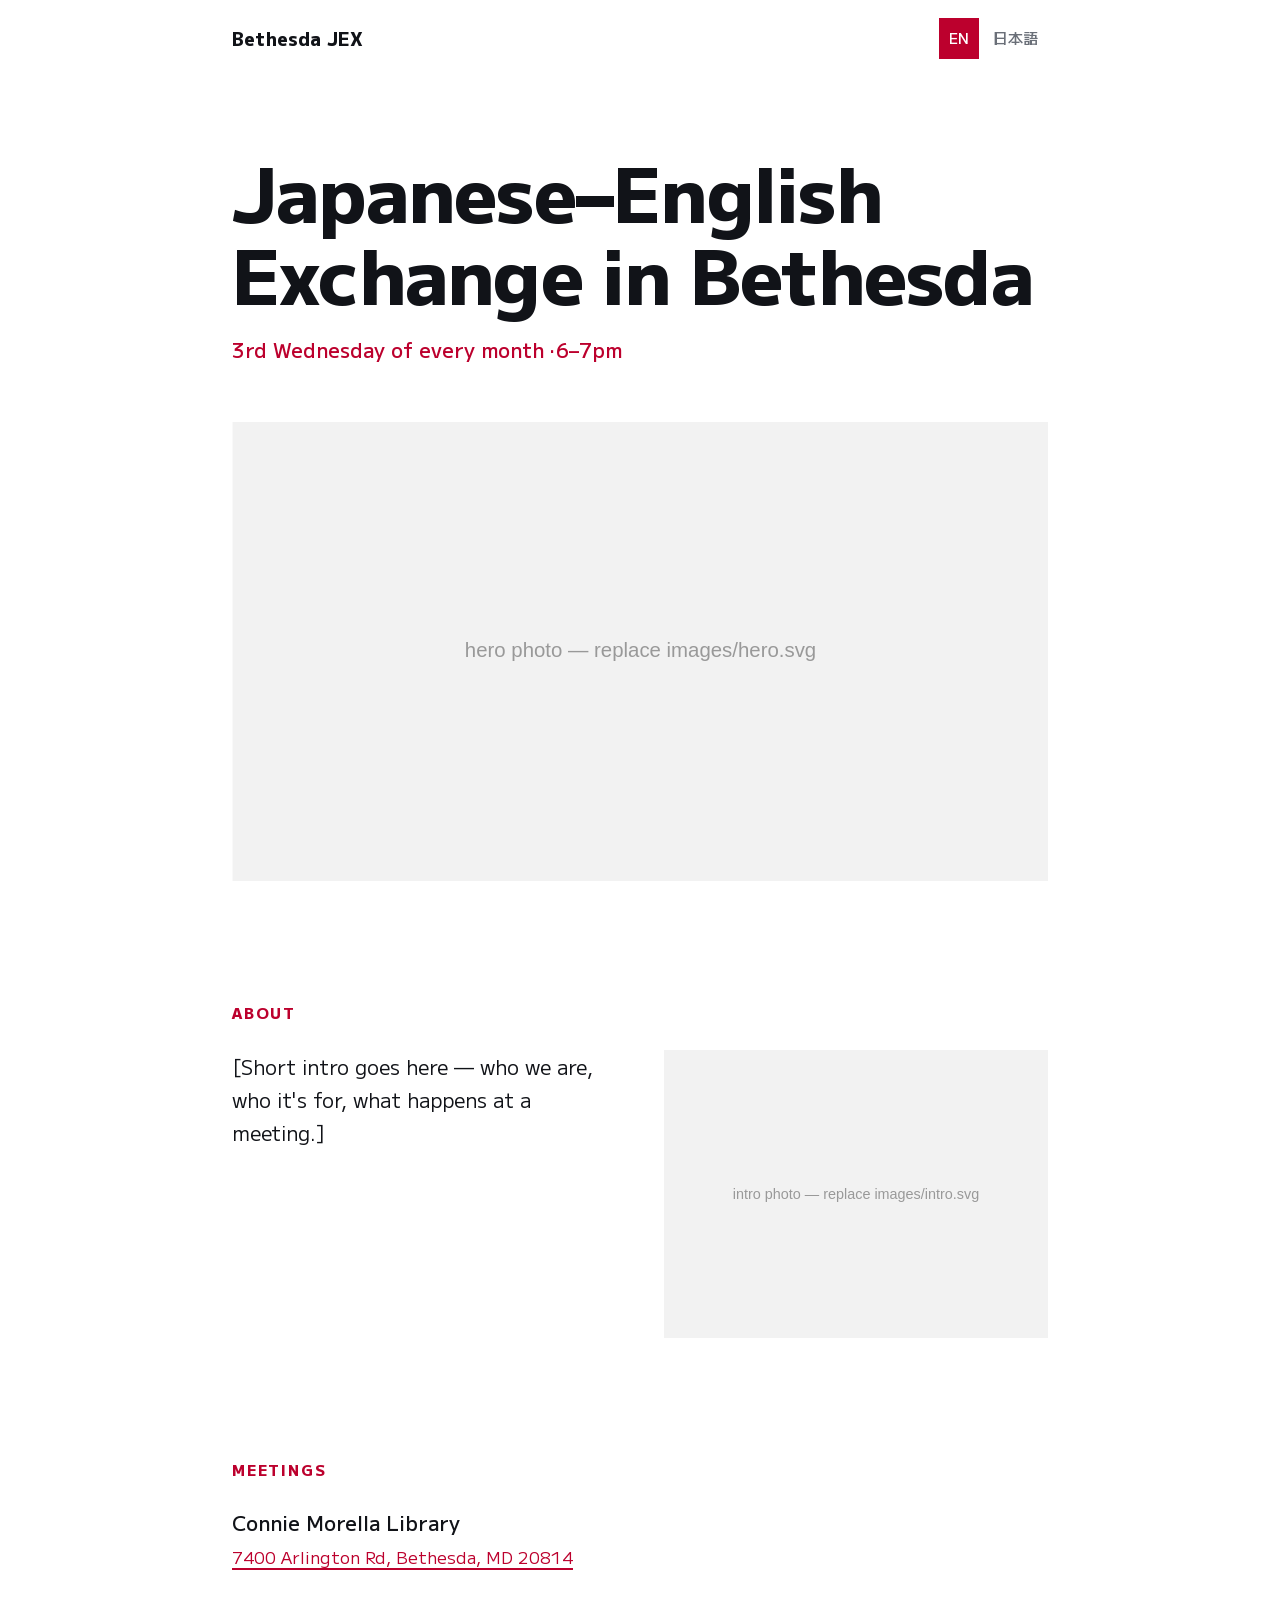
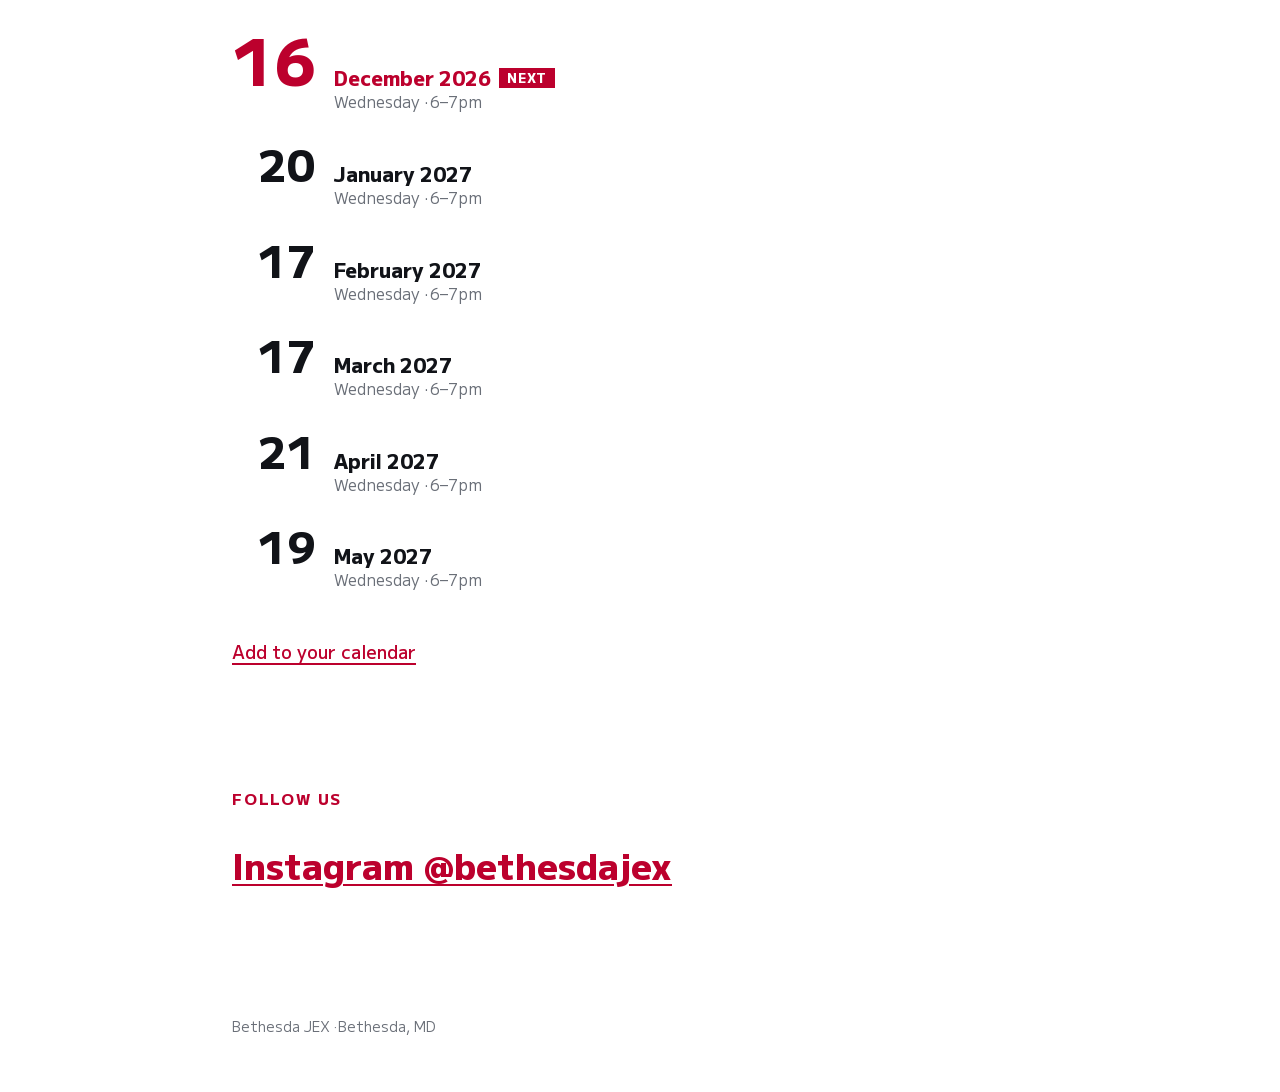
==== index.html @ 216e7c2a "Initial site: bilingual one-pager with monthly meeting calendar" ====
<!doctype html>
<html lang="en">
<head>
  <meta charset="utf-8">
  <meta name="viewport" content="width=device-width, initial-scale=1">
  <title>Bethesda JEX</title>
  <meta name="description" content="Japanese–English language exchange in Bethesda, MD. 3rd Wednesday of every month at the Connie Morella Library.">

  <!-- Pick the language before the page draws, so it doesn't flash both. -->
  <script>
    (function () {
      var lang;
      try { lang = localStorage.getItem("lang"); } catch (e) {}
      if (lang !== "en" && lang !== "ja") {
        lang = (navigator.language || "").toLowerCase().indexOf("ja") === 0 ? "ja" : "en";
      }
      document.documentElement.setAttribute("data-lang", lang);
      document.documentElement.lang = lang;
    })();
  </script>

  <link rel="preconnect" href="https://fonts.googleapis.com">
  <link rel="preconnect" href="https://fonts.gstatic.com" crossorigin>
  <link href="https://fonts.googleapis.com/css2?family=M+PLUS+1:wght@400;500;800&display=swap" rel="stylesheet">
  <link rel="stylesheet" href="style.css">
</head>
<body>

  <header class="top">
    <a class="wordmark" href="/">Bethesda JEX</a>
    <nav class="lang-toggle" aria-label="Language">
      <button type="button" data-set-lang="en">EN</button>
      <button type="button" data-set-lang="ja">日本語</button>
    </nav>
  </header>

  <main>

    <!-- ===== Hero ===== -->
    <section class="hero">
      <h1>
        <span lang="en">Japanese–English<br>Exchange in Bethesda</span>
        <span lang="ja">ベセスダ<br>日英会話サークル</span>
      </h1>
      <p class="hero-when">
        <span lang="en">3rd Wednesday of every month · <span class="nowrap">6–7pm</span></span>
        <span lang="ja">毎月第3水曜日・午後6時〜7時</span>
      </p>
      <img class="hero-img" src="images/hero.svg" alt="">
    </section>

    <!-- ===== Intro ===== -->
    <section class="intro" id="about">
      <h2 class="label">
        <span lang="en">About</span>
        <span lang="ja">について</span>
      </h2>
      <div class="intro-body">
        <div class="intro-text">
          <p lang="en">[Short intro goes here — who we are, who it's for, what happens at a meeting.]</p>
          <p lang="ja">［ここに紹介文を入れてください。］</p>
        </div>
        <img class="intro-img" src="images/intro.svg" alt="">
      </div>
    </section>

    <!-- ===== Meetings ===== -->
    <section class="meetings" id="meetings">
      <h2 class="label">
        <span lang="en">Meetings</span>
        <span lang="ja">開催日</span>
      </h2>

      <p class="where">
        <span lang="en">Connie Morella Library</span>
        <span lang="ja">コニー・モレラ図書館</span>
        <br>
        <a href="https://maps.google.com/?q=Connie+Morella+Library,+7400+Arlington+Rd,+Bethesda,+MD+20814" target="_blank" rel="noopener">7400 Arlington Rd, Bethesda, MD 20814</a>
      </p>

      <!-- Filled in by script.js. -->
      <ol class="dates" id="dates"></ol>

      <noscript>
        <p>Every 3rd Wednesday, 6–7pm. / 毎月第3水曜日、午後6時〜7時。</p>
      </noscript>

      <p class="add-cal">
        <a href="events.ics" download>
          <span lang="en">Add to your calendar</span>
          <span lang="ja">カレンダーに追加</span>
        </a>
      </p>
    </section>

    <!-- ===== Social ===== -->
    <section class="social" id="social">
      <h2 class="label">
        <span lang="en">Follow us</span>
        <span lang="ja">フォローする</span>
      </h2>
      <a class="big-link" href="https://www.instagram.com/bethesdajex/" target="_blank" rel="noopener">Instagram @bethesdajex</a>
    </section>

  </main>

  <footer class="bottom">
    <p>Bethesda JEX · Bethesda, MD</p>
  </footer>

  <script src="script.js"></script>
</body>
</html>
---- style.css ----
:root {
  --paper: #ffffff;
  --ink: #111318;
  --muted: #6a6f78;
  --accent: #bc002d;
  --wash: #f2f2f2;

  --gutter: 20px;
  --max: 880px;
}

* { box-sizing: border-box; }

html {
  -webkit-text-size-adjust: 100%;
}

body {
  margin: 0;
  background: var(--paper);
  color: var(--ink);
  font-family: "M PLUS 1", "Hiragino Sans", "Yu Gothic", system-ui, sans-serif;
  font-size: 18px;
  line-height: 1.65;
}

/* Language toggle: hide whichever language isn't selected. */
html[data-lang="en"] body [lang="ja"],
html[data-lang="ja"] body [lang="en"] {
  display: none;
}

img {
  display: block;
  max-width: 100%;
  height: auto;
}

a {
  color: var(--accent);
  text-decoration-thickness: 2px;
  text-underline-offset: 4px;
}

a:hover {
  color: var(--ink);
}

main,
.top,
.bottom {
  max-width: var(--max);
  margin: 0 auto;
  padding: 0 var(--gutter);
}

/* ---------- Header ---------- */

.top {
  display: flex;
  align-items: center;
  justify-content: space-between;
  padding-top: 18px;
  padding-bottom: 18px;
}

.wordmark {
  color: var(--ink);
  font-weight: 800;
  font-size: 18px;
  text-decoration: none;
  letter-spacing: 0.01em;
}

.lang-toggle {
  display: flex;
  gap: 4px;
}

.lang-toggle button {
  font: inherit;
  font-size: 15px;
  font-weight: 500;
  color: var(--muted);
  background: none;
  border: 0;
  padding: 8px 10px;
  cursor: pointer;
}

.lang-toggle button[aria-pressed="true"] {
  color: var(--paper);
  background: var(--accent);
}

/* ---------- Hero ---------- */

.hero {
  padding-top: 40px;
}

.hero h1 {
  margin: 0;
  font-size: clamp(34px, 9vw, 76px);
  font-weight: 800;
  line-height: 1.08;
  letter-spacing: -0.01em;
}

.hero-when {
  margin: 20px 0 0;
  font-size: 20px;
  font-weight: 500;
  color: var(--accent);
}

.hero-img {
  width: calc(100% + 2 * var(--gutter));
  max-width: none;
  margin: 40px calc(-1 * var(--gutter)) 0;
  aspect-ratio: 3 / 2;
  object-fit: cover;
}

/* ---------- Sections ---------- */

section + section {
  margin-top: 88px;
}

.label {
  margin: 0 0 24px;
  font-size: 15px;
  font-weight: 800;
  letter-spacing: 0.12em;
  text-transform: uppercase;
  color: var(--accent);
}

/* ---------- Intro ---------- */

.intro-body {
  display: grid;
  gap: 32px;
}

.intro-text p {
  margin: 0 0 1em;
  font-size: 20px;
}

.intro-img {
  width: 100%;
  aspect-ratio: 4 / 3;
  object-fit: cover;
}

/* ---------- Meetings ---------- */

.where {
  margin: 0 0 40px;
  font-size: 20px;
  font-weight: 500;
}

.where a {
  font-weight: 400;
  font-size: 17px;
}

.dates {
  list-style: none;
  margin: 0;
  padding: 0;
}

.date {
  display: grid;
  grid-template-columns: 84px 1fr;
  column-gap: 18px;
  align-items: baseline;
  padding: 14px 0;
}

.date-day {
  font-size: 44px;
  font-weight: 800;
  line-height: 1;
  text-align: right;
  font-variant-numeric: tabular-nums;
}

.date-meta {
  line-height: 1.35;
}

.date-month {
  font-weight: 800;
  font-size: 20px;
}

.date-time {
  color: var(--muted);
  font-size: 16px;
}

.date.is-next .date-day,
.date.is-next .date-month {
  color: var(--accent);
}

.date.is-next .date-day {
  font-size: 64px;
}

.next-tag {
  display: inline-block;
  margin-left: 8px;
  padding: 1px 8px;
  font-size: 13px;
  font-weight: 800;
  letter-spacing: 0.06em;
  color: var(--paper);
  background: var(--accent);
  vertical-align: 3px;
}

.date.is-cancelled .date-day,
.date.is-cancelled .date-month {
  color: var(--muted);
  text-decoration: line-through;
  text-decoration-thickness: 3px;
}

.add-cal {
  margin: 32px 0 0;
  font-weight: 500;
}

/* ---------- Social ---------- */

.big-link {
  font-size: clamp(24px, 6vw, 36px);
  font-weight: 800;
  word-break: break-word;
}

/* ---------- Footer ---------- */

.bottom {
  margin-top: 120px;
  padding-bottom: 40px;
  font-size: 14px;
  color: var(--muted);
}

/* ---------- Wider screens ---------- */

@media (min-width: 720px) {
  :root { --gutter: 32px; }

  .hero { padding-top: 72px; }

  .hero-img {
    width: 100%;
    margin: 56px 0 0;
    aspect-ratio: 16 / 9;
  }

  .intro-body {
    grid-template-columns: 1fr 1fr;
    gap: 48px;
    align-items: start;
  }

  section + section { margin-top: 120px; }
}

.nowrap { white-space: nowrap; }
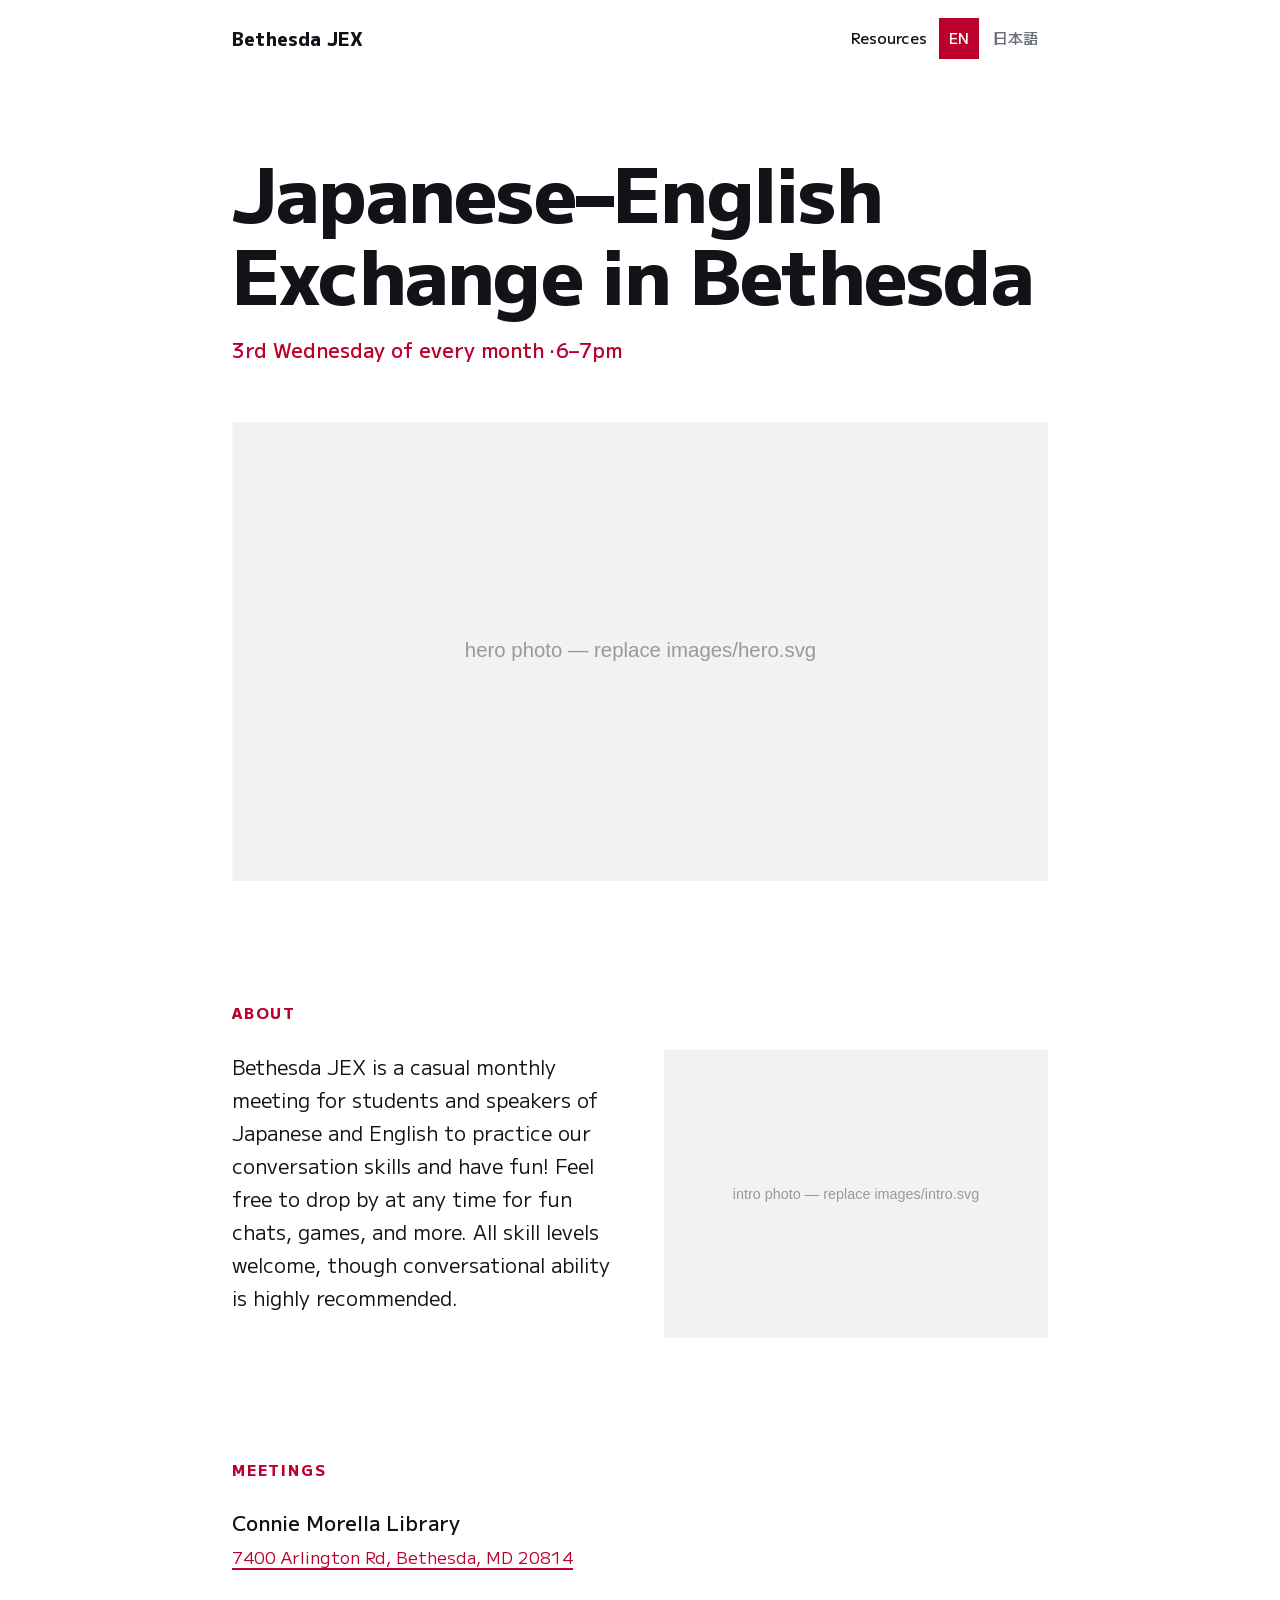
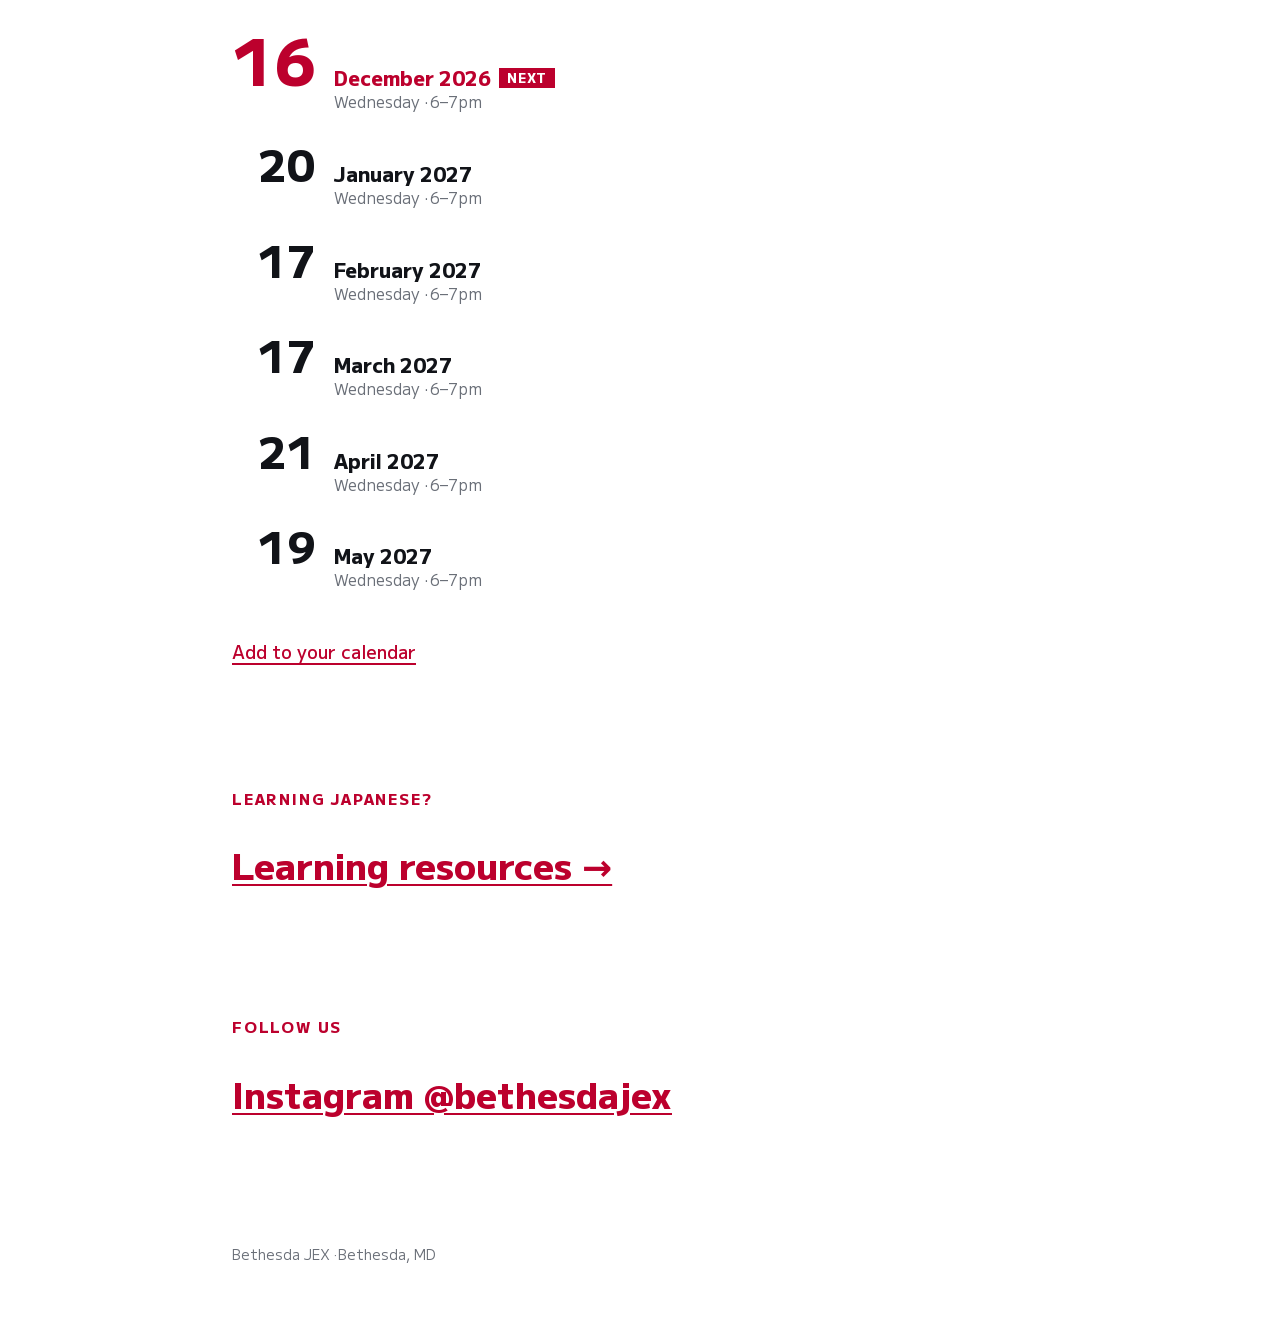
==== commit 96d26d93: "Add learning resources page and intro text" ====
--- a/index.html
+++ b/index.html
@@ -28,6 +28,10 @@
 
   <header class="top">
     <a class="wordmark" href="/">Bethesda JEX</a>
+    <a class="top-link" href="resources.html">
+      <span lang="en">Resources</span>
+      <span lang="ja">学習リソース</span>
+    </a>
     <nav class="lang-toggle" aria-label="Language">
       <button type="button" data-set-lang="en">EN</button>
       <button type="button" data-set-lang="ja">日本語</button>
@@ -57,8 +61,8 @@
       </h2>
       <div class="intro-body">
         <div class="intro-text">
-          <p lang="en">[Short intro goes here — who we are, who it's for, what happens at a meeting.]</p>
-          <p lang="ja">［ここに紹介文を入れてください。］</p>
+          <p lang="en">Bethesda JEX is a casual monthly meeting for students and speakers of Japanese and English to practice our conversation skills and have fun! Feel free to drop by at any time for fun chats, games, and more. All skill levels welcome, though conversational ability is highly recommended. </p>
+          <p lang="ja">ベセスダ日英会話サークルは日本語と英語を勉強している人とネイティブスピーカーのために楽しく会話能力を達するチャンスです！カジュアルな会話とかゲームとかで練習しましょう。</p>
         </div>
         <img class="intro-img" src="images/intro.svg" alt="">
       </div>
@@ -93,6 +97,18 @@
       </p>
     </section>
 
+    <!-- ===== Resources ===== -->
+    <section class="resources-link">
+      <h2 class="label">
+        <span lang="en">Learning Japanese?</span>
+        <span lang="ja">日本語を勉強中？</span>
+      </h2>
+      <a class="big-link" href="resources.html">
+        <span lang="en">Learning resources →</span>
+        <span lang="ja">学習リソース →</span>
+      </a>
+    </section>
+
     <!-- ===== Social ===== -->
     <section class="social" id="social">
       <h2 class="label">
--- a/style.css
+++ b/style.css
@@ -277,3 +277,146 @@
 }
 
 .nowrap { white-space: nowrap; }
+
+/* ---------- Header link ---------- */
+
+.top { gap: 12px; }
+
+.top-link {
+  margin-left: auto;
+  font-size: 15px;
+  font-weight: 500;
+  color: var(--ink);
+  text-decoration: none;
+}
+
+.top-link[aria-current="page"] {
+  color: var(--accent);
+}
+
+/* ---------- Resources page ---------- */
+
+.page-head {
+  padding-top: 40px;
+}
+
+.page-head h1 {
+  margin: 0 0 20px;
+  font-size: clamp(34px, 9vw, 64px);
+  font-weight: 800;
+  line-height: 1.1;
+}
+
+.page-head p {
+  margin: 0;
+  color: var(--muted);
+  font-size: 16px;
+}
+
+.filters {
+  margin: 40px 0 16px;
+  display: flex;
+  flex-wrap: wrap;
+  gap: 10px;
+}
+
+.filters input {
+  flex: 1 1 100%;
+  font: inherit;
+  font-size: 17px;
+  padding: 12px 14px;
+  border: 0;
+  border-radius: 0;
+  background: var(--wash);
+  color: var(--ink);
+  -webkit-appearance: none;
+  appearance: none;
+}
+
+.filters input:focus {
+  outline: 2px solid var(--accent);
+  outline-offset: 0;
+}
+
+.filter-buttons {
+  display: flex;
+  gap: 8px;
+}
+
+.filter-buttons button {
+  font: inherit;
+  font-size: 15px;
+  font-weight: 500;
+  padding: 8px 14px;
+  border: 0;
+  border-radius: 0;
+  background: var(--wash);
+  color: var(--ink);
+  cursor: pointer;
+}
+
+.filter-buttons button[aria-pressed="true"] {
+  background: var(--accent);
+  color: var(--paper);
+}
+
+.res-group {
+  margin-top: 56px;
+}
+
+.res + .res {
+  margin-top: 36px;
+}
+
+.res-name {
+  margin: 0 0 4px;
+  font-size: 22px;
+  font-weight: 800;
+  line-height: 1.3;
+}
+
+.res-tag {
+  margin-left: 10px;
+  font-size: 13px;
+  font-weight: 800;
+  letter-spacing: 0.06em;
+  text-transform: uppercase;
+  color: var(--accent);
+  vertical-align: 2px;
+  white-space: nowrap;
+}
+
+.res-desc {
+  margin: 0 0 6px;
+}
+
+.res-meta,
+.res-where {
+  margin: 0;
+  font-size: 15px;
+  color: var(--muted);
+}
+
+.res-where {
+  color: var(--ink);
+}
+
+.res-notes {
+  margin-top: 8px;
+  font-size: 16px;
+}
+
+.res-notes summary {
+  cursor: pointer;
+  font-weight: 500;
+  color: var(--accent);
+}
+
+.res-notes p {
+  margin: 8px 0 0;
+}
+
+.res-empty {
+  margin-top: 40px;
+  color: var(--muted);
+}
